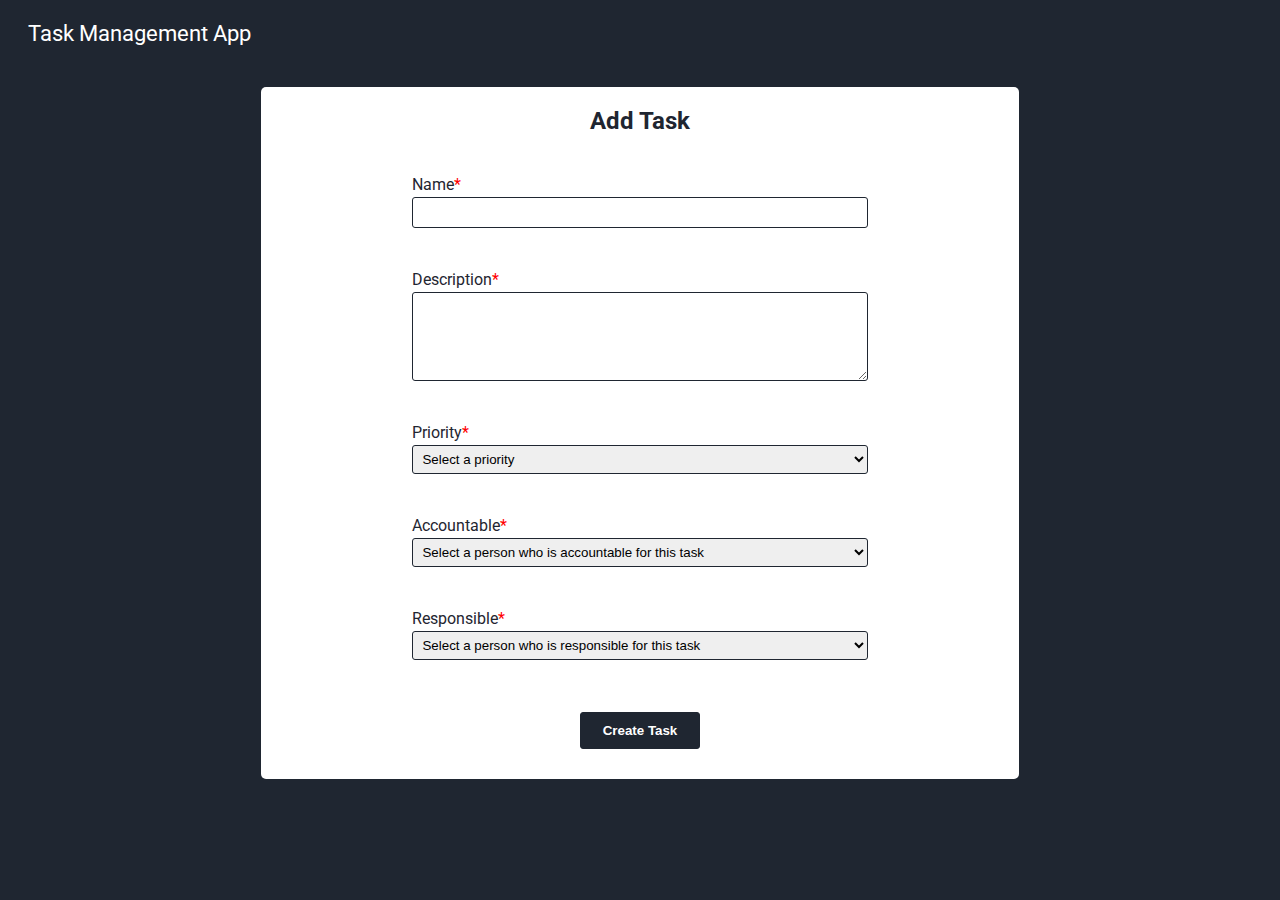
==== add-task.html @ 262ac449 "Add a task." ====
<!DOCTYPE html>
<html lang="en">

<head>
	<meta charset="UTF-8">
	<meta name="viewport" content="width=device-width, initial-scale=1.0">
	<title>Task Management App</title>

	<link rel="preconnect" href="https://fonts.googleapis.com">
	<link rel="preconnect" href="https://fonts.gstatic.com" crossorigin>
	<link href="https://fonts.googleapis.com/css2?family=Roboto&display=swap" rel="stylesheet">

	<link rel="stylesheet" href="styles.css">
</head>

<body>
	<header>
		<nav class="navbar">
			<div class="navbar__logo"><a class="navbar__logo-link" href="./index.html">Task Management App</a></div>
		</nav>
	</header>

	<main class="container">
		<div class="task-card task-card--medium">
			<h2 class="task-card__heading">Add Task</h2>

			<form class="add-task-form">
				<div class="form-field">
					<label class="form-field__label">Name<span class="red-text">*</span></label>
					<input type="text" class="form-field__input" id="name" />
					<p class="form-field-error" id="name-error"></p>
				</div>

				<div class="form-field">
					<label class="form-field__label">Description<span class="red-text">*</span></label>
					<textarea class="form-field__input" rows="4" id="description"></textarea>
					<p class="form-field-error" id="description-error"></p>
				</div>

				<div class="form-field">
					<label class="form-field__label">Priority<span class="red-text">*</span></label>
					<select class="form-field__input" id="priority">
						<option class="form-field__input-option" value="">Select a priority</option>
						<option class="form-field__input-option" value="low">Low</option>
						<option class="form-field__input-option" value="medium">Medium</option>
						<option class="form-field__input-option" value="high">High</option>
					</select>
					<p class="form-field-error" id="priority-error"></p>
				</div>

				<div class="form-field">
					<label class="form-field__label">Accountable<span class="red-text">*</span></label>
					<select class="form-field__input" id="accountable">
						<option class="form-field__input-option" value="">Select a person who is accountable for this
							task</option>
						<option class="form-field__input-option" value="Lionel Messi">Lionel Messi</option>
						<option class="form-field__input-option" value="Cristiano Ronaldo">Cristiano Ronaldo</option>
						<option class="form-field__input-option" value="Neymar">Neymar</option>
						<option class="form-field__input-option" value="KylianMbappe">KylianMbappe</option>
					</select>
					<p class="form-field-error" id="accountable-error"></p>
				</div>

				<div class="form-field">
					<label class="form-field__label">Responsible<span class="red-text">*</span></label>
					<select class="form-field__input" id="responsible">
						<option class="form-field__input-option" value="">Select a person who is responsible for this
							task</option>
						<option class="form-field__input-option" value="Lionel Messi">Lionel Messi</option>
						<option class="form-field__input-option" value="Cristiano Ronaldo">Cristiano Ronaldo</option>
						<option class="form-field__input-option" value="Neymar">Neymar</option>
						<option class="form-field__input-option" value="KylianMbappe">KylianMbappe</option>
					</select>
					<p class="form-field-error" id="responsible-error"></p>
				</div>

				<div class="task__buttons">
					<button type="button" class="button button--dark" id="create-task">Create Task</button>
				</div>
			</form>
		</div>
	</main>

	<script src="https://code.jquery.com/jquery-3.4.1.slim.min.js"></script>
	<script src="./js/add-task.js" type="module"></script>
</body>

</html>
---- styles.css ----
* {
	box-sizing: border-box;
}

body {
	font-family: 'Roboto', sans-serif;
	font-weight: 400;
	background-color: rgb(31, 38, 49);
	color: rgb(255, 255, 255);
}

.navbar {
	height: 50px;
	display: flex;
	align-items: center;
	margin: 0 20px;
}

.navbar__logo {
	font-size: 1.4rem;
}

.navbar__logo-link {
	text-decoration: none;
	color: rgb(255, 255, 255);
}

.container {
	display: flex;
	align-items: center;
	justify-content: center;
	height: 750px;
}

.task-card {
	background-color: rgb(255, 255, 255);
	color: rgb(31, 38, 49);
	display: flex;
	flex-direction: column;
	justify-content: center;
	align-items: center;
	border-radius: 5px;
}

.task-card--medium {
	min-width: 400px;
	width: 60%;
}

.task-card--large {
	min-width: 400px;
	width: 80%;
}

.task-card__title {
	width: 100%;
	display: flex;
	justify-content: space-between;
	padding: 10px 20px;
}

.task-card__title-heading {
	margin: 0;
}

.add-task-form {
	width: 60%;
	display: flex;
	flex-direction: column;
	justify-content: center;
	margin: 20px 0;
}

.form-field {
	display: flex;
	flex-direction: column;
	width: 100%;
	min-height: 50px;
	justify-content: space-around;
	margin-bottom: 10px;
}

.form-field__input {
	margin-top: 3px;
	line-height: 1.2rem;
	border: 1px solid rgb(31, 38, 49);
	border-radius: 3px;
	padding: 5px;
}

.form-field__input option {
	padding: 10px;
}

.button {
	width: 120px;
	padding: 10px;
	border-radius: 3px;
	border: 1px solid rgb(31, 38, 49);
	font-weight: bold;
	cursor: pointer;
}

.button--dark,
.button--light:hover {
	background-color: rgb(31, 38, 49);
	color: white;
}

.button--light,
.button--dark:hover,
.button--medium-dark:hover {
	background-color: white;
	color: rgb(31, 38, 49);
}

.button--medium-dark {
	background-color: rgba(31, 38, 49, 0.6);
	border: 1px solid rgba(31, 38, 49, 0.6);
	color: rgb(31, 38, 49);
}

.button--disabled {
	cursor: default;
	background-color: rgba(31, 38, 49, 0.2) !important;
	border: 1px solid rgba(31, 38, 49, 0.2) !important;
}

.task__buttons {
	margin: 10px auto;
	display: flex;
	justify-content: space-around;
	width: 100%;
}

.task-card__buttons {
	/* width: 270px; */
	display: flex;
	justify-content: flex-end;
}

.task-card__no-tasks {
	display: flex;
	height: 500px;
	align-items: center;
	justify-content: center;
}

.task-card__tasks-list {
	min-height: 500px;
	max-height: 500px;
	width: 100%;
	padding: 20px;
	overflow: scroll;
}

.task-card__tasks {
	font-family: Arial, Helvetica, sans-serif;
	border-collapse: collapse;
	width: 100%;
}

.task-card__task-header,
.task-card__task-item {
	border: 1px solid #ddd;
	padding: 8px;
}

.task-card__task:nth-child(even) {
	background-color: #f2f2f2;
}

.task-card__task:hover {
	background-color: #ddd;
	cursor: pointer;
}

.task-card__task-header {
	padding-top: 12px;
	padding-bottom: 12px;
	text-align: left;
	background-color: rgb(31, 38, 49);
	color: white;
}

.modal {
	position: absolute;
	color: black;
	width: 100%;
	height: 100vh;
	background-color: rgb(0,0,0, 0.5);
	justify-content: center;
	align-items: center;
	z-index: 1;
	display: none;
}

.modal-content {
	width: 450px;
	background-color: white;
	display: flex;
	flex-direction: column;
	align-items: center;
	padding: 30px;
}

.form-field-error,
.red-text {
	color: red;
}
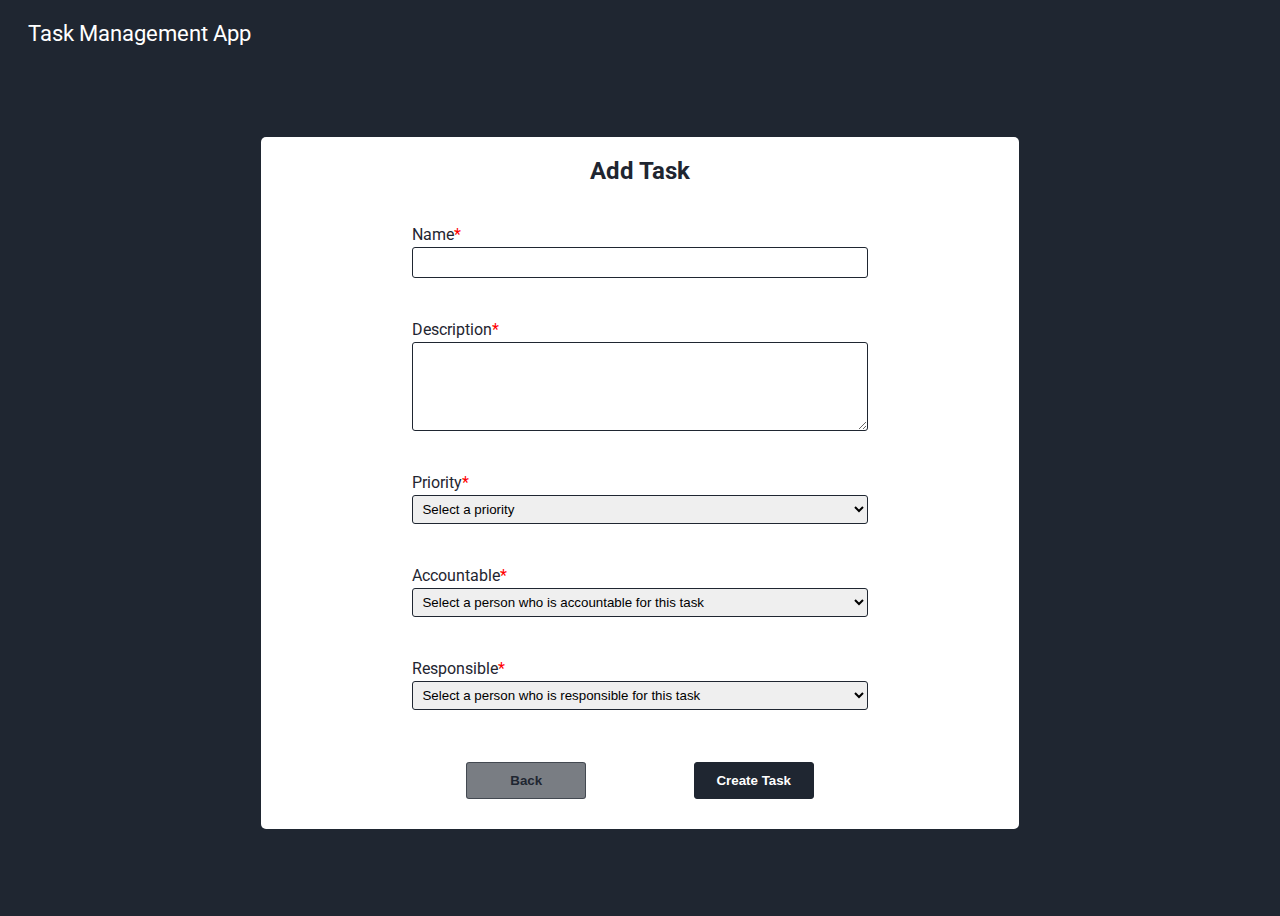
==== commit 79265a91: "Update add task functionality." ====
--- a/add-task.html
+++ b/add-task.html
@@ -75,6 +75,7 @@
 				</div>
 
 				<div class="task__buttons">
+					<button type="button" class="button button--medium-dark" id="back-to-home-page">Back</button>
 					<button type="button" class="button button--dark" id="create-task">Create Task</button>
 				</div>
 			</form>
--- a/styles.css
+++ b/styles.css
@@ -29,7 +29,7 @@
 	display: flex;
 	align-items: center;
 	justify-content: center;
-	height: 750px;
+	height: 850px;
 }
 
 .task-card {
@@ -147,6 +147,7 @@
 }
 
 .task-card__tasks-list {
+	display: none;
 	min-height: 500px;
 	max-height: 500px;
 	width: 100%;
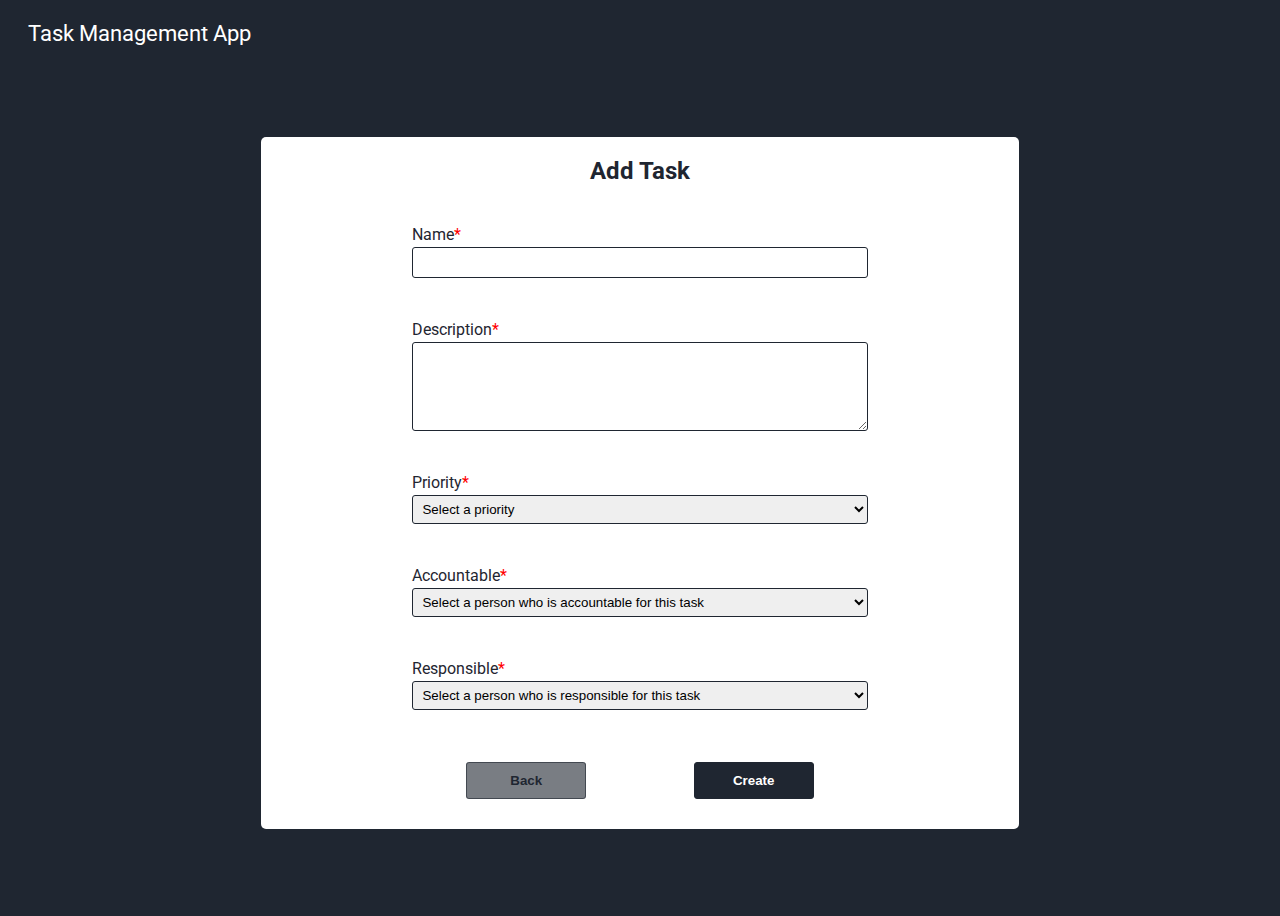
==== commit 55ac7c86: "Update add and update task details." ====
--- a/add-task.html
+++ b/add-task.html
@@ -41,9 +41,9 @@
 					<label class="form-field__label">Priority<span class="red-text">*</span></label>
 					<select class="form-field__input" id="priority">
 						<option class="form-field__input-option" value="">Select a priority</option>
-						<option class="form-field__input-option" value="low">Low</option>
-						<option class="form-field__input-option" value="medium">Medium</option>
-						<option class="form-field__input-option" value="high">High</option>
+						<option class="form-field__input-option" value="LOW">Low</option>
+						<option class="form-field__input-option" value="MEDIUM">Medium</option>
+						<option class="form-field__input-option" value="HIGH">High</option>
 					</select>
 					<p class="form-field-error" id="priority-error"></p>
 				</div>
@@ -56,7 +56,7 @@
 						<option class="form-field__input-option" value="Lionel Messi">Lionel Messi</option>
 						<option class="form-field__input-option" value="Cristiano Ronaldo">Cristiano Ronaldo</option>
 						<option class="form-field__input-option" value="Neymar">Neymar</option>
-						<option class="form-field__input-option" value="KylianMbappe">KylianMbappe</option>
+						<option class="form-field__input-option" value="Kylian Mbappe">Kylian Mbappe</option>
 					</select>
 					<p class="form-field-error" id="accountable-error"></p>
 				</div>
@@ -69,14 +69,14 @@
 						<option class="form-field__input-option" value="Lionel Messi">Lionel Messi</option>
 						<option class="form-field__input-option" value="Cristiano Ronaldo">Cristiano Ronaldo</option>
 						<option class="form-field__input-option" value="Neymar">Neymar</option>
-						<option class="form-field__input-option" value="KylianMbappe">KylianMbappe</option>
+						<option class="form-field__input-option" value="Kylian Mbappe">Kylian Mbappe</option>
 					</select>
 					<p class="form-field-error" id="responsible-error"></p>
 				</div>
 
 				<div class="task__buttons">
 					<button type="button" class="button button--medium-dark" id="back-to-home-page">Back</button>
-					<button type="button" class="button button--dark" id="create-task">Create Task</button>
+					<button type="button" class="button button--dark" id="create-task">Create</button>
 				</div>
 			</form>
 		</div>
--- a/styles.css
+++ b/styles.css
@@ -189,6 +189,7 @@
 	color: black;
 	width: 100%;
 	height: 100vh;
+	top:0;
 	background-color: rgb(0,0,0, 0.5);
 	justify-content: center;
 	align-items: center;
@@ -203,9 +204,39 @@
 	flex-direction: column;
 	align-items: center;
 	padding: 30px;
+	border-radius: 5px;
+}
+
+.task--high-priority {
+	color: rgb(187, 9, 9);
+	font-weight: bold;
+}
+
+.task--medium-priority {
+	color: rgb(143, 96, 8);
+	font-weight: bold;
+}
+
+.task--low-priority {
+	color: rgb(7, 7, 103);
+	font-weight: bold;
 }
 
 .form-field-error,
 .red-text {
 	color: red;
+}
+
+@media only screen and (max-width: 600px) {
+	.add-task-form {
+		width: 80%;
+	}
+
+	.button {
+		width: 80px;
+	}
+
+	.modal-content {
+		width: 320px;
+	}
 }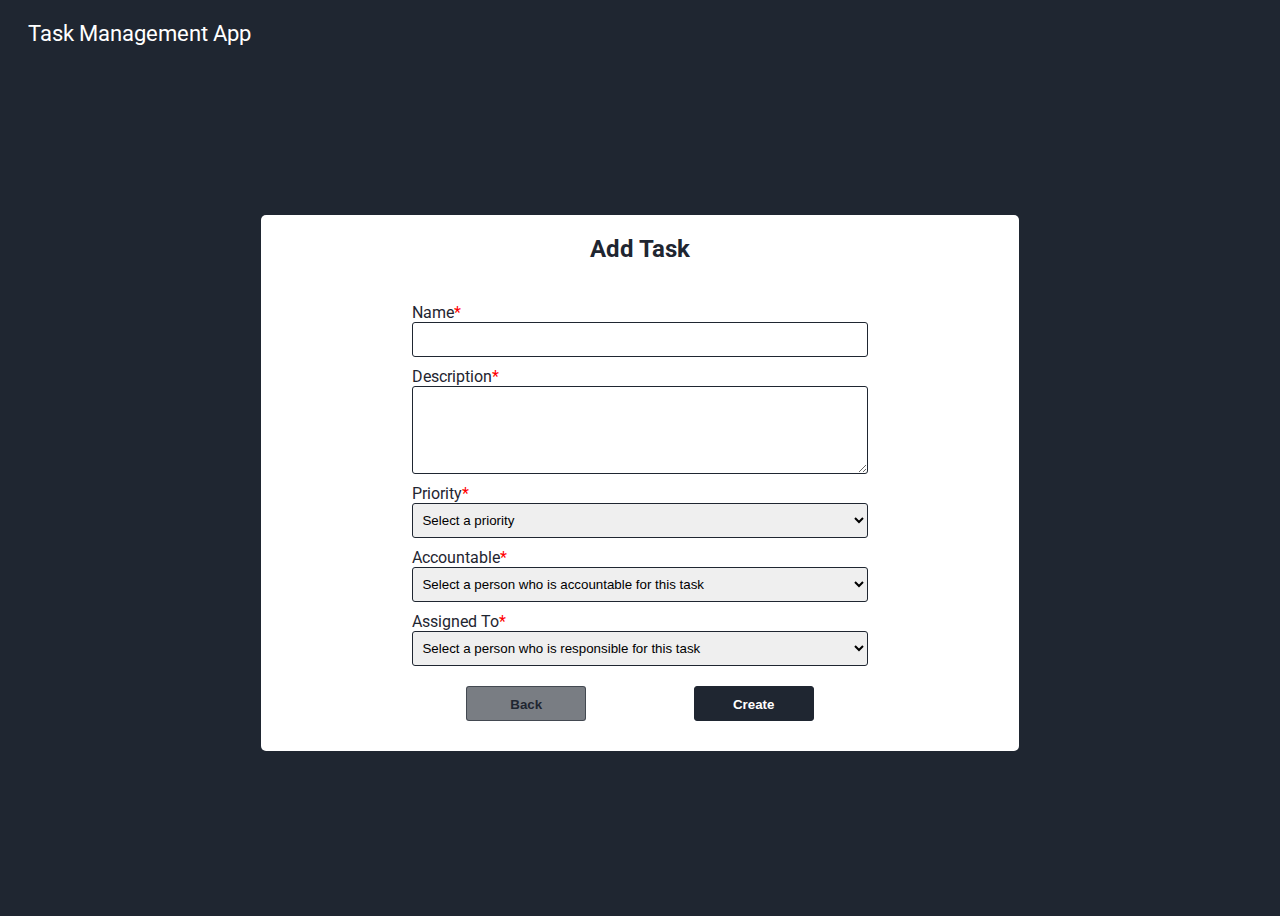
==== commit aa21352f: "Search a task using the search input text." ====
--- a/add-task.html
+++ b/add-task.html
@@ -62,7 +62,7 @@
 				</div>
 
 				<div class="form-field">
-					<label class="form-field__label">Responsible<span class="red-text">*</span></label>
+					<label class="form-field__label">Assigned To<span class="red-text">*</span></label>
 					<select class="form-field__input" id="responsible">
 						<option class="form-field__input-option" value="">Select a person who is responsible for this
 							task</option>
--- a/styles.css
+++ b/styles.css
@@ -81,15 +81,20 @@
 }
 
 .form-field__input {
-	margin-top: 3px;
 	line-height: 1.2rem;
 	border: 1px solid rgb(31, 38, 49);
 	border-radius: 3px;
 	padding: 5px;
+	min-height: 35px;
 }
 
 .form-field__input option {
 	padding: 10px;
+}
+
+.form-field-error {
+	display: none;
+	margin: 8px 0;
 }
 
 .button {
@@ -99,6 +104,7 @@
 	border: 1px solid rgb(31, 38, 49);
 	font-weight: bold;
 	cursor: pointer;
+	height: 35px;
 }
 
 .button--dark,
@@ -227,6 +233,21 @@
 	color: red;
 }
 
+.search-task {
+	display: flex;
+	align-items: center;
+	justify-content: space-between;
+	gap: 10px;
+}
+
+.search-task__field {
+	display: flex;
+	flex-direction: column;
+	width: 90%;
+	min-height: 50px;
+	justify-content: space-around;
+}
+
 @media only screen and (max-width: 600px) {
 	.add-task-form {
 		width: 80%;
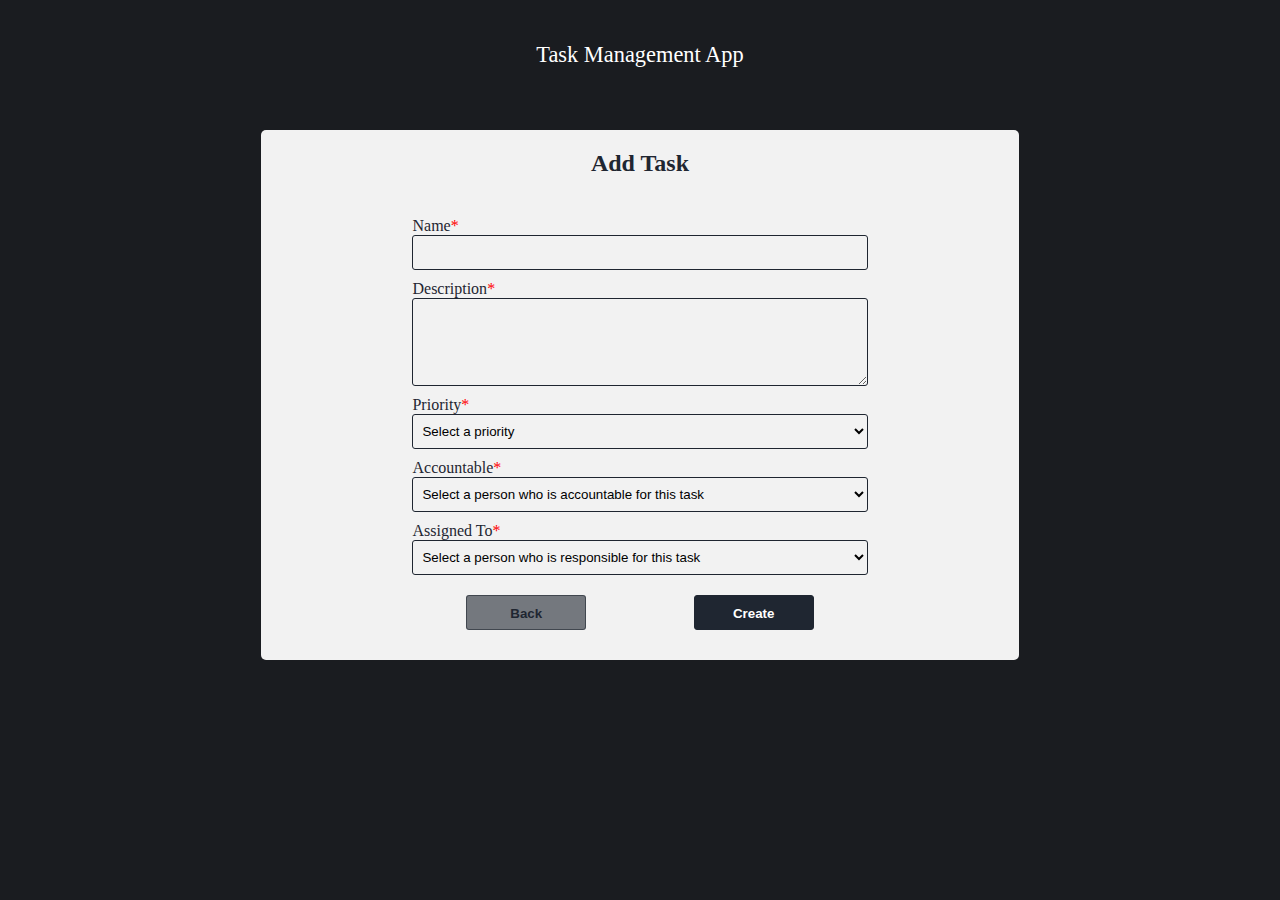
==== commit d4f9a99d: "Functionality and style changes" ====
--- a/add-task.html
+++ b/add-task.html
@@ -78,8 +78,12 @@
 					<button type="button" class="button button--medium-dark" id="back-to-home-page">Back</button>
 					<button type="button" class="button button--dark" id="create-task">Create</button>
 				</div>
+				<div id="task_added_msg">
+				</div>
 			</form>
 		</div>
+
+
 	</main>
 
 	<script src="https://code.jquery.com/jquery-3.4.1.slim.min.js"></script>
--- a/styles.css
+++ b/styles.css
@@ -3,9 +3,9 @@
 }
 
 body {
-	font-family: 'Roboto', sans-serif;
+	task-card__no-tasks font-family: "Roboto", sans-serif;
 	font-weight: 400;
-	background-color: rgb(31, 38, 49);
+	background-color: rgb(26 28 32);
 	color: rgb(255, 255, 255);
 }
 
@@ -13,7 +13,8 @@
 	height: 50px;
 	display: flex;
 	align-items: center;
-	margin: 0 20px;
+	margin: 30px 0 0;
+	justify-content: center;
 }
 
 .navbar__logo {
@@ -29,11 +30,11 @@
 	display: flex;
 	align-items: center;
 	justify-content: center;
-	height: 850px;
+	height: 630px;
 }
 
 .task-card {
-	background-color: rgb(255, 255, 255);
+	background-color: rgb(242 242 242);
 	color: rgb(31, 38, 49);
 	display: flex;
 	flex-direction: column;
@@ -86,6 +87,7 @@
 	border-radius: 3px;
 	padding: 5px;
 	min-height: 35px;
+	background: transparent;
 }
 
 .form-field__input option {
@@ -140,7 +142,6 @@
 }
 
 .task-card__buttons {
-	/* width: 270px; */
 	display: flex;
 	justify-content: flex-end;
 }
@@ -150,6 +151,11 @@
 	height: 500px;
 	align-items: center;
 	justify-content: center;
+}
+
+.task-card__no-tasks h3 {
+	text-align: left;
+	font-size: 22px;
 }
 
 .task-card__tasks-list {
@@ -165,17 +171,42 @@
 	font-family: Arial, Helvetica, sans-serif;
 	border-collapse: collapse;
 	width: 100%;
+	margin-top: 25px;
 }
 
 .task-card__task-header,
 .task-card__task-item {
-	border: 1px solid #ddd;
+	border: 1px solid #000;
 	padding: 8px;
+	cursor: auto;
+}
+
+.task-card__task-item:last-child {
+	text-align: center;
+
+}
+
+.task-card__task-item:last-child button {
+	width: 30px;
+	height: 30px;
+	cursor: pointer;
+	border: 1px solid rgb(31, 38, 49);
+}
+
+.task-card__task-item:last-child button:hover {
+	background-color: rgb(31, 38, 49);
+	color: #ddd;
+}
+
+.task-card__task-item:last-child button:last-child {
+	margin-left: 5px;
 }
 
 .task-card__task:nth-child(even) {
-	background-color: #f2f2f2;
-}
+	background-color: #dddddd;
+}
+
+/* .task-card__task:nth-child(odd){} */
 
 .task-card__task:hover {
 	background-color: #ddd;
@@ -195,8 +226,8 @@
 	color: black;
 	width: 100%;
 	height: 100vh;
-	top:0;
-	background-color: rgb(0,0,0, 0.5);
+	top: 0;
+	background-color: rgb(0, 0, 0, 0.5);
 	justify-content: center;
 	align-items: center;
 	z-index: 1;
@@ -243,9 +274,37 @@
 .search-task__field {
 	display: flex;
 	flex-direction: column;
-	width: 90%;
+	width: 94%;
 	min-height: 50px;
 	justify-content: space-around;
+}
+
+#task_added_msg .alert-msg {
+	background: #d8e8d8;
+	border: 2px solid green;
+	padding: 10px;
+	text-align: center;
+	border-radius: 6px;
+	margin-top: 15px;
+}
+
+#task_added_msg .alert-msg p {
+	margin: 0 0 5px;
+	font-size: 17px;
+	font-weight: 600;
+	text-transform: capitalize;
+}
+
+#task_added_msg .alert-msg a {
+	color: green;
+	font-size: 15px;
+	text-transform: capitalize;
+	font-weight: 600;
+	text-decoration: none;
+}
+
+#task_added_msg .alert-msg a:hover {
+	color: #000;
 }
 
 @media only screen and (max-width: 600px) {
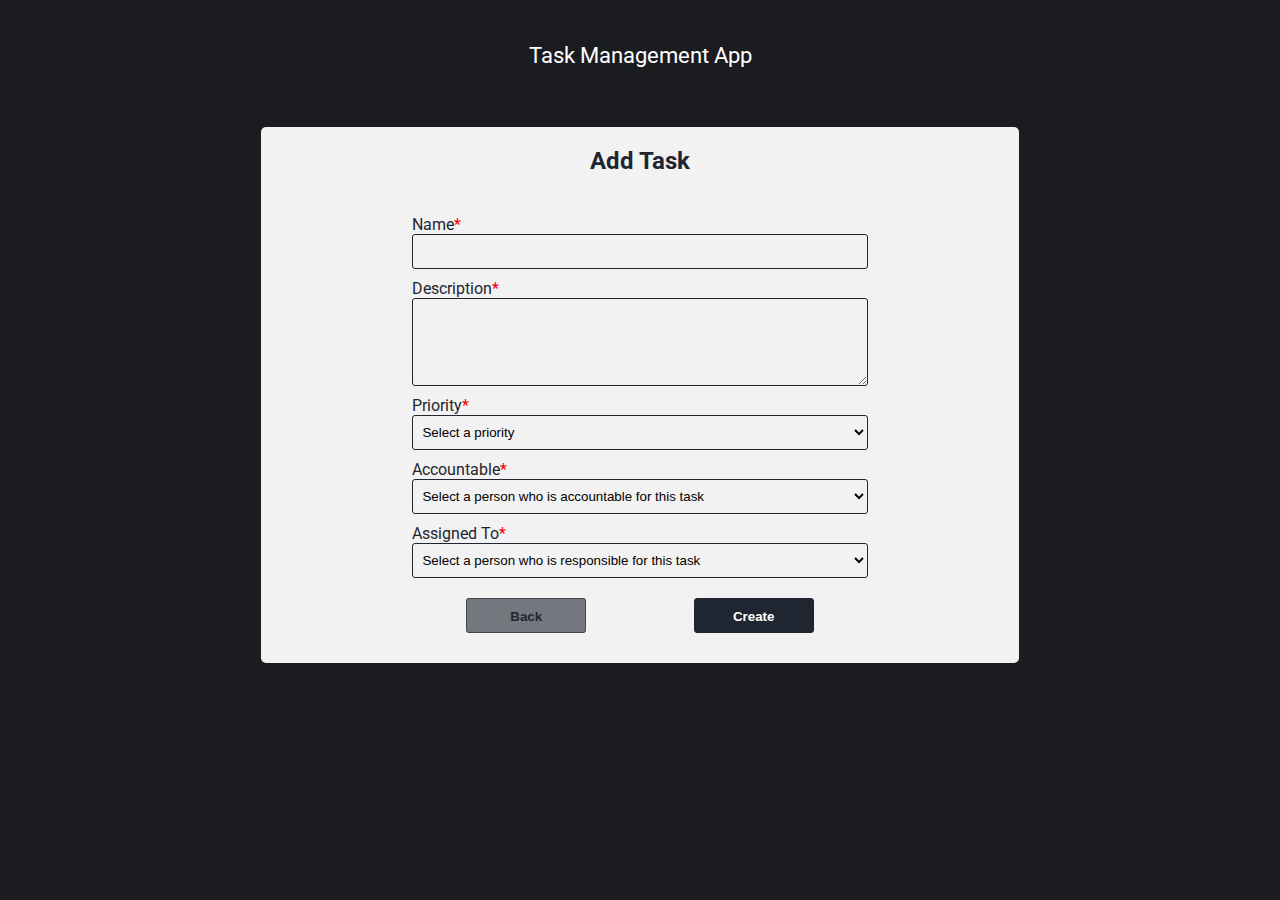
==== commit dd19e751: "Update author details in each page." ====
--- a/add-task.html
+++ b/add-task.html
@@ -1,3 +1,6 @@
+<!-- Student Name: Fenil Moradiya
+Student Number: 8941920 -->
+
 <!DOCTYPE html>
 <html lang="en">
 
--- a/styles.css
+++ b/styles.css
@@ -1,9 +1,18 @@
+/* Student Name: Arun Varadharajalu
+Student Number: 8896434 */
+
+/* Student Name: James Boby Vempala
+Student Number: 8941304 */
+
+/* Student Name: Fenil Moradiya
+Student Number: 8941920 */
+
 * {
 	box-sizing: border-box;
 }
 
 body {
-	task-card__no-tasks font-family: "Roboto", sans-serif;
+	font-family: "Roboto", sans-serif;
 	font-weight: 400;
 	background-color: rgb(26 28 32);
 	color: rgb(255, 255, 255);
@@ -148,7 +157,8 @@
 
 .task-card__no-tasks {
 	display: flex;
-	height: 500px;
+	flex-direction: column;
+	height: 400px;
 	align-items: center;
 	justify-content: center;
 }
@@ -208,10 +218,10 @@
 
 /* .task-card__task:nth-child(odd){} */
 
-.task-card__task:hover {
+/* .task-card__task:hover {
 	background-color: #ddd;
 	cursor: pointer;
-}
+} */
 
 .task-card__task-header {
 	padding-top: 12px;
